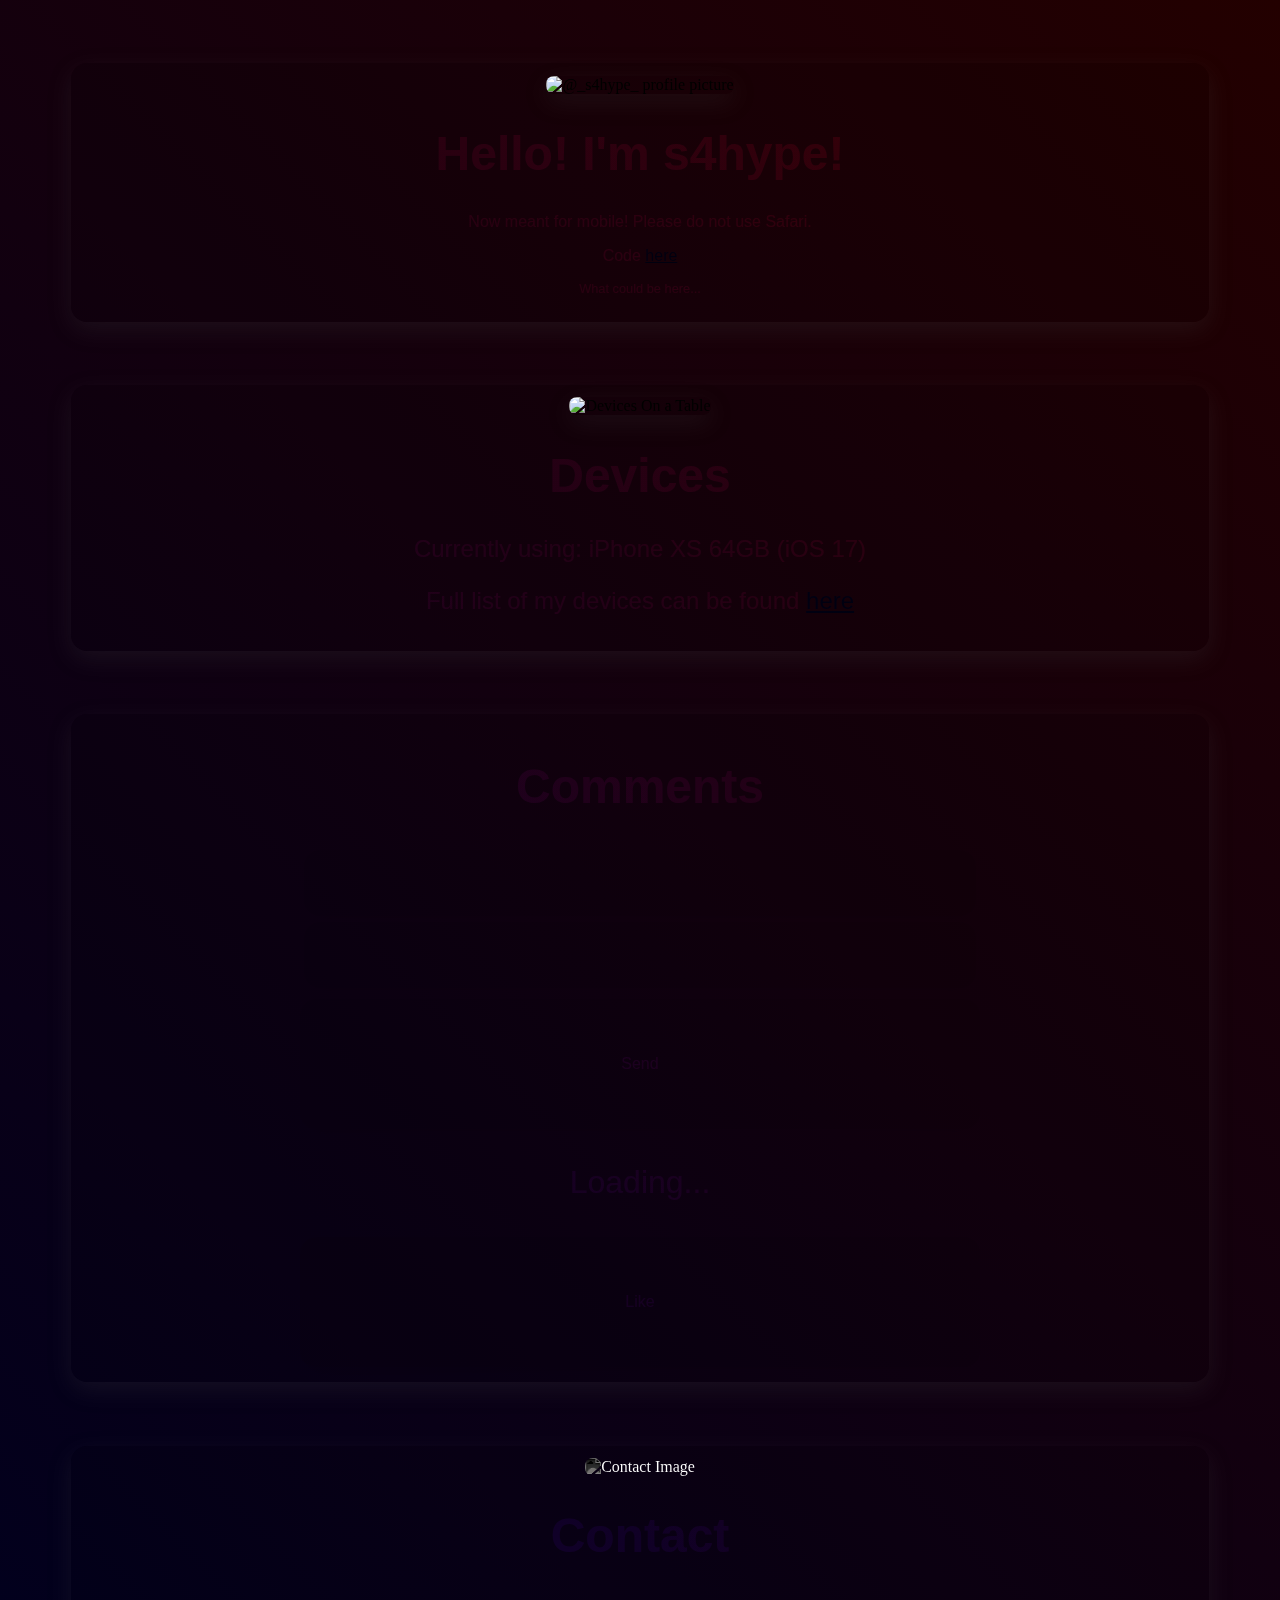
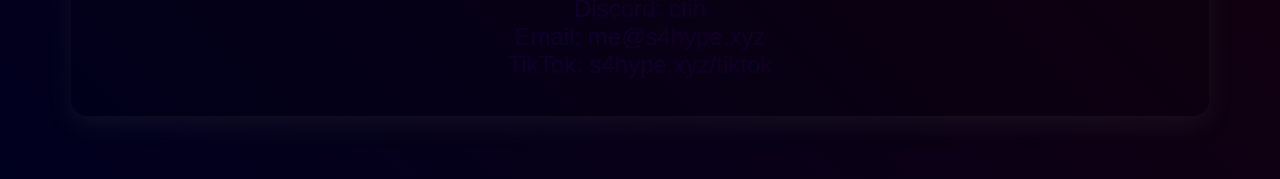
==== index.html @ f34f1f24 "Added website files" ====
<!DOCTYPE html>
<html land="en">
<head>
    <meta charset="UTF-8">
    <meta name="description" content="The official website for @_s4hype_">
    <meta name="keywords" content="s4hype, website, s4hype website">
    <meta name="author" content="@_s4hype_">
    <meta name="viewport" content="width=device-width, initial-scale=1.0">
    <title>s4hype</title>
    <link rel="stylesheet" href="styles.css">
    <script type="text/javascript" src="script.js"></script>
</head>

<body>
    <div class="wrapper-main">
        <div class="info card hoverable rise shadow" onclick="secret();">
            <img class="shadow" alt="@_s4hype_ profile picture" draggable="false" id="profilePicture" src="https://i.ibb.co/R7vtGCx/s4hype-profile.jpg">
            <h1 class="bigText important text">Hello! I'm s4hype!</h1>
            <p class="text">Now meant for mobile! Please do not use Safari.</p>
            <p class="text">Code <a target="_blank" href="https://codepen.io/ctih/pen/GRPOONK">here</a></p>
            <p id="secretP" style="font-size: 0.8rem;"class="text">What could be here...</p>
        </div>

        <div class="devices card hoverable rise shadow">
            <img class="shadow"alt="Devices On a Table"draggable="false" id="devicePicture" src="https://i.ibb.co/Vjyb0Zb/The-Best-Phones-to-buy-in-2023-our-top-10-list.jpg">
            <h1 class="bigText important text">Devices</h1>
            <p class="text description">Currently using: iPhone XS  64GB (iOS 17)</p>
            <p class="text description">Full list of my devices can be found <a target="_blank" href="https://pastebin.com/9zXUaZFA">here</a></p>
        </div>

        <div class="comments card hoverable rise shadow">
            <h1 id="commentInfo" class="text important bigText">Comments</h1>
            <div class="sendComments">
                <input id="username" class="text commentElement shadow hoverable"placeholder="Username">
                <input id="comment" class="text commentElement shadow hoverable"placeholder="Comment">
                <button onclick="sendComment(this);"style="margin-top:0.5rem;" id="send" class="commentElement text shadow hoverable">Send</button>
            </div>

            <div class="recieveComments">
                <p id="review" class="text important mediumText">Loading...</p>
                <button onclick="toggleComment(this);" id="like" class="commentElement text shadow hoverable">Like</button>
            </div>
        </div>

        <div class="contact card hoverable rise shadow">
            <img alt="Contact Image" draggable="false" id="contactPicture" src="contact.svg">
            <h1 class="bigText important text">Contact</h1>
            <pre id="contactText" class="text description">
                Discord: ctih
                Email: me@s4hype.xyz
                TikTok: s4hype.xyz/tiktok
            </pre>
        </div>
    </div>
</body>
---- styles.css ----
.card {
    border-radius: 1rem;
    padding: 1%;
    margin:5%;
    height: fit-content;
    background-color: rgba(0, 0, 0, 0.1);
}


.hoverable {
    transition: transform 0.3s ease, box-shadow 0.2s ease;
}

@media (hover: hover) {
    .hoverable:hover {
        box-shadow: rgba(100, 100, 111, 0.2) 0px 1rem 3rem 0px;
    }
    .rise:hover {
        transform: translateY(-1vh);
    }
    .card:hover {
        background-color: rgba(0, 0, 0, 0.15);
    }
  }

.shadow {
    box-shadow: rgba(73, 73, 77, 0.2) 0px 0.5rem 1.5rem 0px;
}

.text {
    mix-blend-mode: overlay; /*Why doesnt it just stay as the half opaque color????*/
    font-family: Arial, Helvetica, sans-serif;
    color:rgb(255, 255, 255);
}
.bigText {
    font-size: 3rem;
}

.mediumText {
    font-size: 2rem;
}

.smallText {
    font-size: 1.5rem;
}

.description {
    font-size: 1.5rem;
}

.wrapper-main {
    display: flexbox;
    align-items: center;
    text-align: center;
}

img {
    max-width: 50rem;
    border-radius: 0.5rem;
}


input {
    border-style: none;
    text-align: center;
    font-size: 1rem;
    width: 60%;
    height: 4rem;
    border-radius: 1rem;
}

button {
    border-style: none;
    border-radius: 1rem;
    box-sizing: content-box;
    width: 60%;
    height: 8rem;
    font-size: 1rem;
}

#contactPicture {
    width: 10rem;
    filter: invert(100%) sepia(0%) saturate(2%) hue-rotate(113deg) brightness(105%) contrast(101%);
}

.commentElement {
    margin: 0.2rem;
    background-color: rgba(0, 0, 0, 0.1);
}


#contactText {
    white-space: pre-line;
}

@media only screen and (max-width: 580px) {

    .bigText {
        font-size: 1.5rem;
    }
    .description {
        font-size: 0.75rem;
    }

    button {
        border-radius: 0.25rem;
        height: 2rem;
        font-size: 2rem;
    }
    input {
        border-radius: 0.25rem;
        height: 1rem;
        font-size: 4rem;
    }
  }
@media only screen and (max-width: 800px) {
    .bigText {
        font-size: 2rem;
    }
    .description {
        font-size: 1rem;
    }
    button {
        border-radius: 0.5rem;
        height: 4rem;
        font-size: 2rem
    }
    input {
        border-radius: 0.5rem;
        height: 2rem;
        font-size: 2rem;
    }
  }

@media only screen and (max-width: 1000px) {
    #devicePicture {
        width: 80%;
        height:80%;
    }

    #profilePicture {
        width: 80%;
        height:80%;
    }
    button {
        font-size: 1.5rem;
    }
    input {
        font-size: 1.5rem;
    }
  }

  body {
    background: linear-gradient(45deg, #00001f, #230000)
}
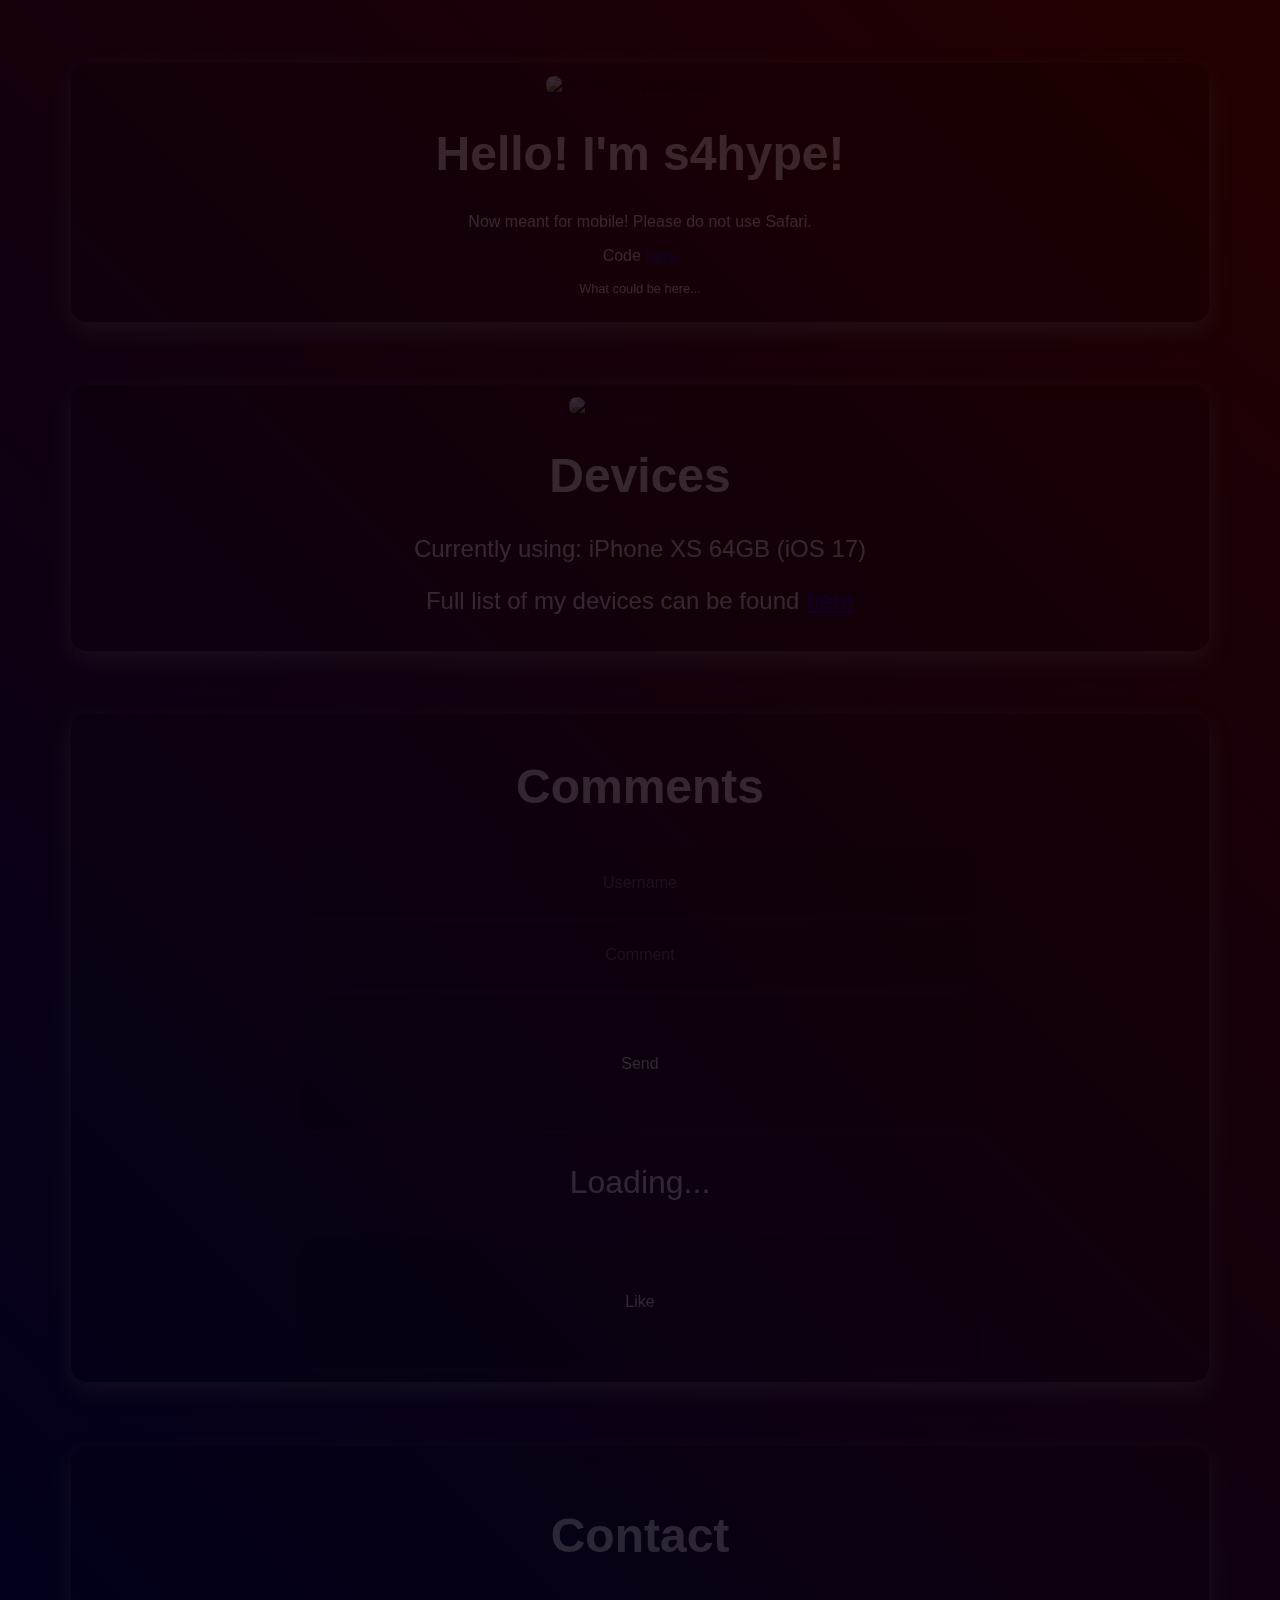
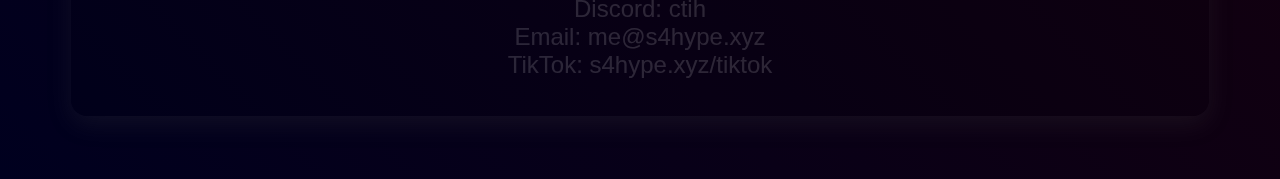
==== commit a16d6050: "Made the website more beautiful; added a gentle 'flashlight' effect to elements" ====
--- a/index.html
+++ b/index.html
@@ -11,9 +11,9 @@
     <script type="text/javascript" src="script.js"></script>
 </head>
 
-<body>
-    <div class="wrapper-main">
-        <div class="info card hoverable rise shadow" onclick="secret();">
+<body class="flash">
+    <div class="wrapper-main flash">
+        <div class="info card hoverable rise shadow flash" onclick="secret();">
             <img class="shadow" alt="@_s4hype_ profile picture" draggable="false" id="profilePicture" src="https://i.ibb.co/R7vtGCx/s4hype-profile.jpg">
             <h1 class="bigText important text">Hello! I'm s4hype!</h1>
             <p class="text">Now meant for mobile! Please do not use Safari.</p>
--- a/styles.css
+++ b/styles.css
@@ -22,18 +22,25 @@
         transform: translateY(-1vh);
     }
     .card:hover {
+        :is(button,img,svg,button,input,h1,p,pre) {
+            opacity:1;
+        }
         background-color: rgba(0, 0, 0, 0.15);
     }
+
   }
 
 .shadow {
     box-shadow: rgba(73, 73, 77, 0.2) 0px 0.5rem 1.5rem 0px;
 }
 
-.text {
-    mix-blend-mode: overlay; /*Why doesnt it just stay as the half opaque color????*/
+.text {  
     font-family: Arial, Helvetica, sans-serif;
     color:rgb(255, 255, 255);
+}
+:is(button,img,text,svg,button,input,h1,p,pre) {
+    opacity:0.15;
+    transition: opacity 0.3s ease;
 }
 .bigText {
     font-size: 3rem;
@@ -82,6 +89,7 @@
 }
 
 #contactPicture {
+    mix-blend-mode: overlay; 
     width: 10rem;
     filter: invert(100%) sepia(0%) saturate(2%) hue-rotate(113deg) brightness(105%) contrast(101%);
 }
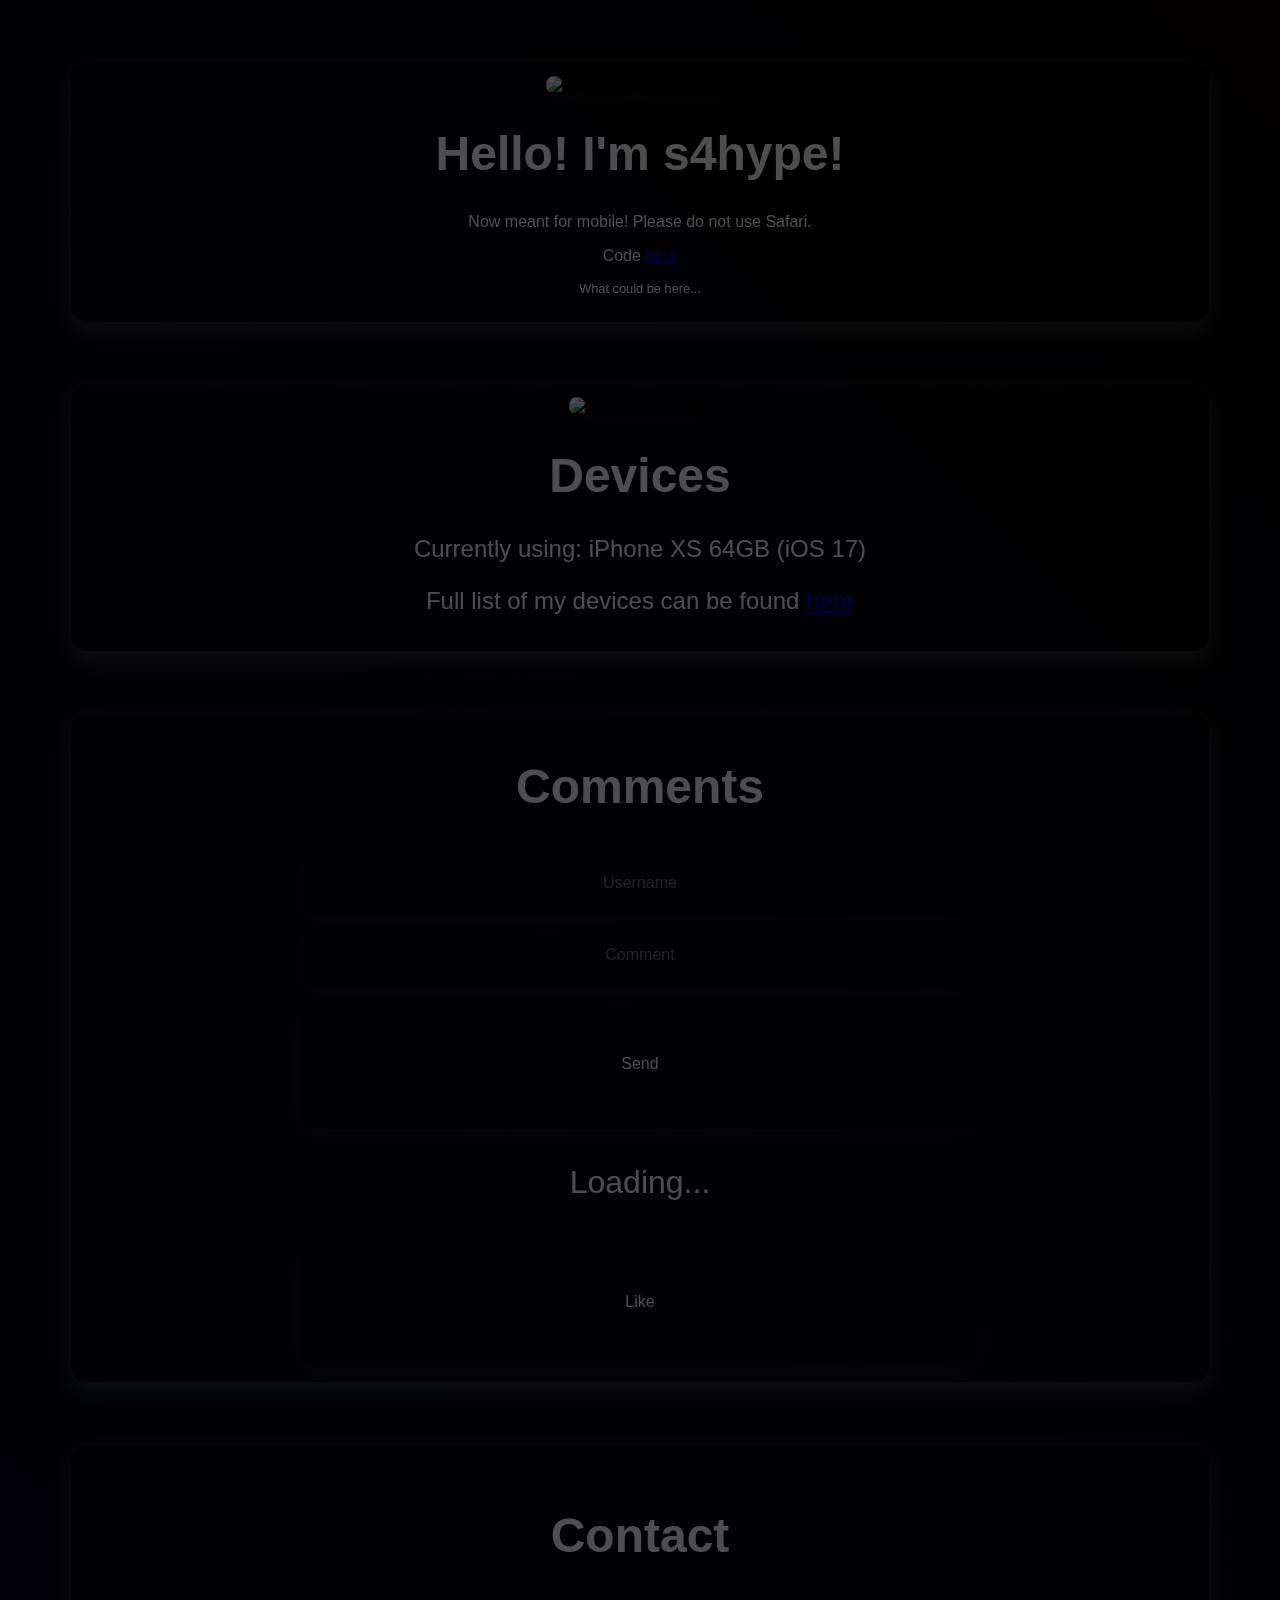
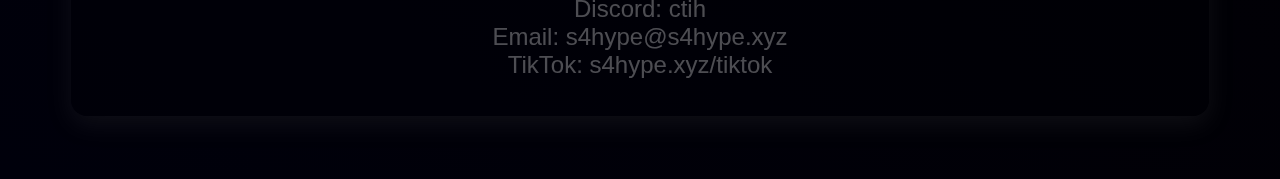
==== commit 03648b78: "Fixed a few things & added discord embed support" ====
--- a/index.html
+++ b/index.html
@@ -6,7 +6,13 @@
     <meta name="keywords" content="s4hype, website, s4hype website">
     <meta name="author" content="@_s4hype_">
     <meta name="viewport" content="width=device-width, initial-scale=1.0">
-    <title>s4hype</title>
+    <meta content="s4hype" property="og:title" />
+    <meta content="Official website for @_s4hype_ on TikTok" property="og:description" />
+    <meta content="https://s4hype.xyz" property="og:url" />
+    <meta content="https://i.ibb.co/R7vtGCx/s4hype-profile.jpg" property="og:image" />
+    <meta content="#89b8cd" data-react-helmet="true" name="theme-color" />
+    <title>Official s4hype website!</title>
+    <link rel="icon" type="image/x-icon" href="https://i.ibb.co/0fstN1Z/favicon-modified-1.png">
     <link rel="stylesheet" href="styles.css">
     <script type="text/javascript" src="script.js"></script>
 </head>
@@ -47,7 +53,7 @@
             <h1 class="bigText important text">Contact</h1>
             <pre id="contactText" class="text description">
                 Discord: ctih
-                Email: me@s4hype.xyz
+                Email: s4hype@s4hype.xyz
                 TikTok: s4hype.xyz/tiktok
             </pre>
         </div>
--- a/styles.css
+++ b/styles.css
@@ -1,4 +1,6 @@
-
+body {
+    background: #1c1c1c
+}
 
 
 .card {
@@ -15,6 +17,10 @@
 }
 
 @media (hover: hover) {
+    :is(button,img,text,svg,button,input,h1,p,pre) {
+        opacity:0.3;
+        transition: opacity 0.3s ease;
+    }
     .hoverable:hover {
         box-shadow: rgba(100, 100, 111, 0.2) 0px 1rem 3rem 0px;
     }
@@ -27,6 +33,9 @@
         }
         background-color: rgba(0, 0, 0, 0.15);
     }
+    body {
+        background: linear-gradient(45deg, #00000b, #020000)
+    }
 
   }
 
@@ -38,10 +47,7 @@
     font-family: Arial, Helvetica, sans-serif;
     color:rgb(255, 255, 255);
 }
-:is(button,img,text,svg,button,input,h1,p,pre) {
-    opacity:0.15;
-    transition: opacity 0.3s ease;
-}
+
 .bigText {
     font-size: 3rem;
 }
@@ -161,6 +167,3 @@
     }
   }
 
-  body {
-    background: linear-gradient(45deg, #00001f, #230000)
-}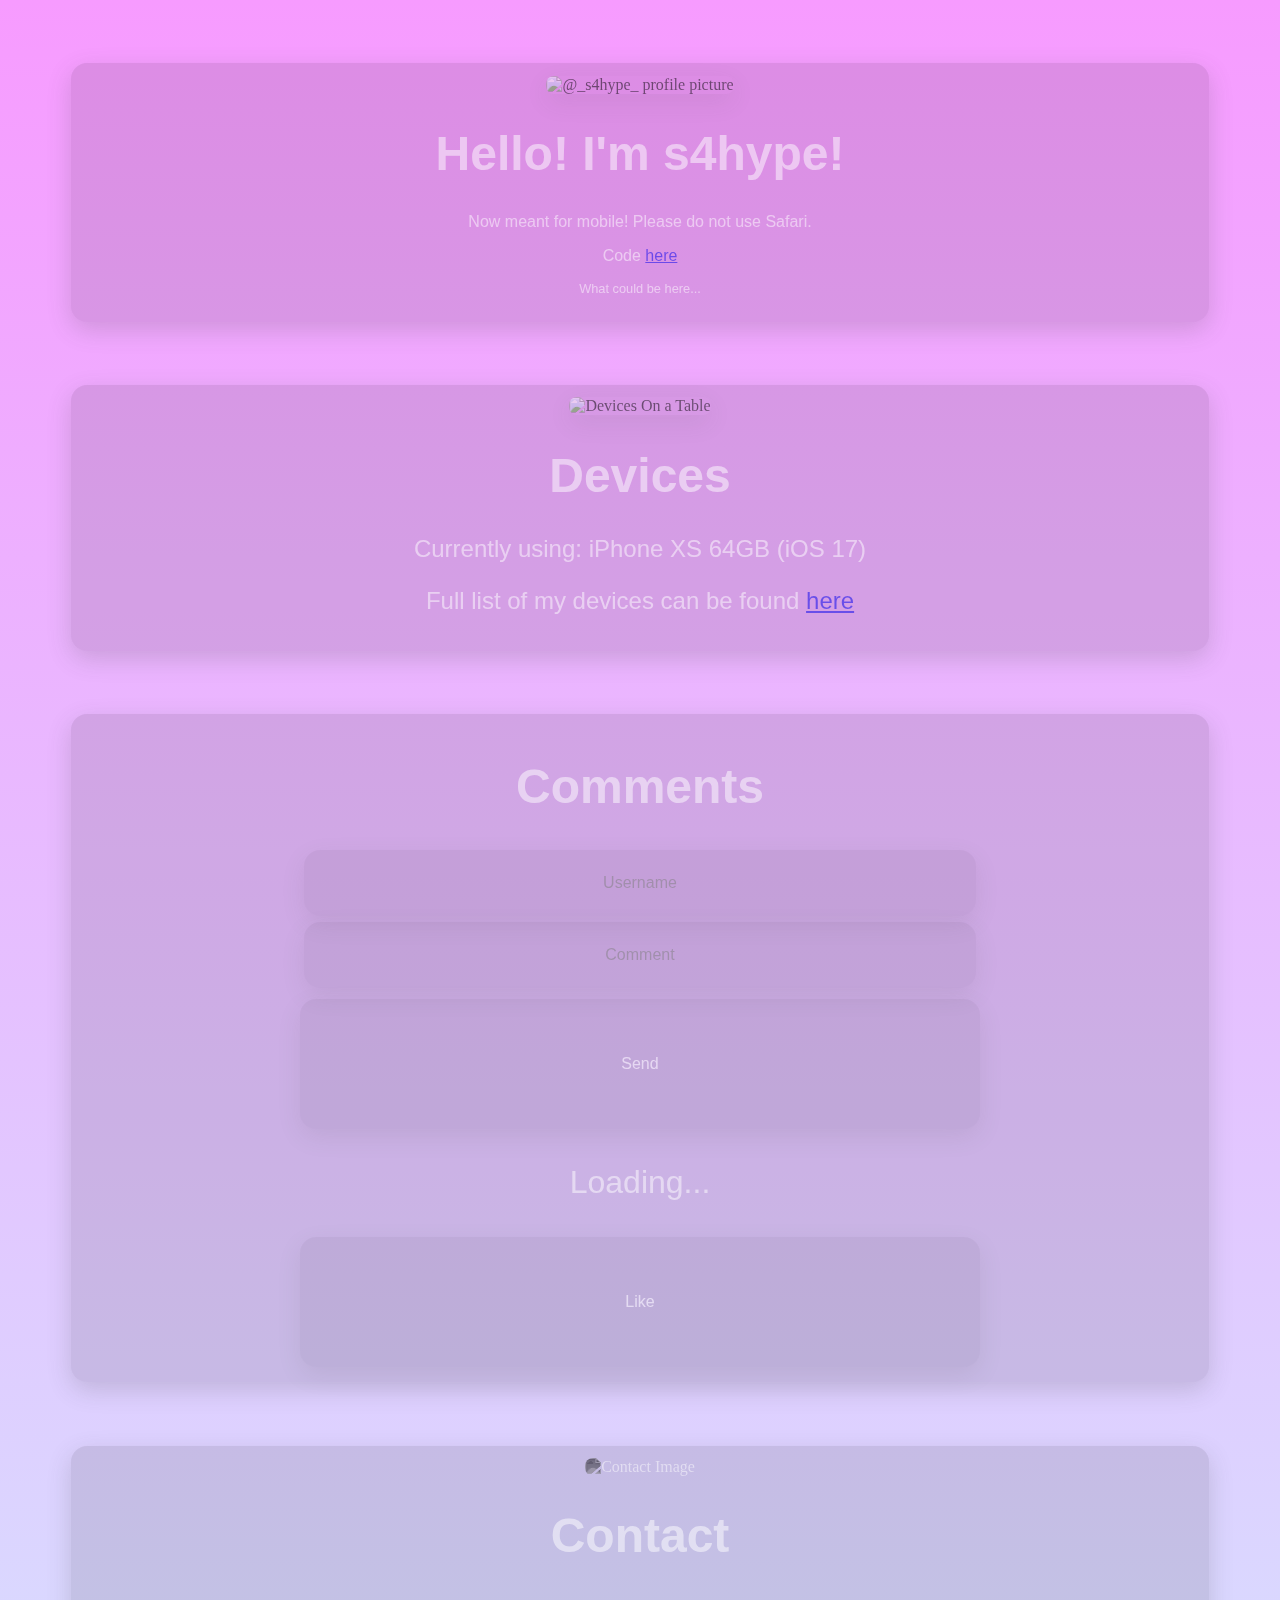
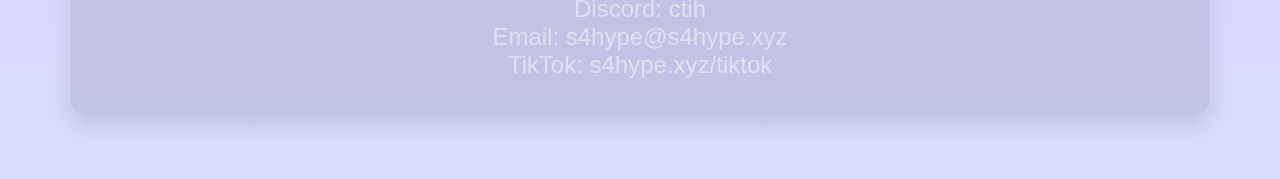
==== commit c0e9ad3d: "Testing a new color" ====
--- a/index.html
+++ b/index.html
@@ -13,7 +13,9 @@
     <meta content="#89b8cd" data-react-helmet="true" name="theme-color" />
     <title>Official s4hype website!</title>
     <link rel="icon" type="image/x-icon" href="https://i.ibb.co/0fstN1Z/favicon-modified-1.png">
+    <link rel="stylesheet" href="default.css">
     <link rel="stylesheet" href="styles.css">
+    <link rel="stylesheet" href="media.css">
     <script type="text/javascript" src="script.js"></script>
 </head>
 
--- a/default.css
+++ b/default.css
@@ -0,0 +1,23 @@
+img {
+    max-width: 50rem;
+    border-radius: 0.5rem;
+}
+
+
+input {
+    border-style: none;
+    text-align: center;
+    font-size: 1rem;
+    width: 60%;
+    height: 4rem;
+    border-radius: 1rem;
+}
+
+button {
+    border-style: none;
+    border-radius: 1rem;
+    box-sizing: content-box;
+    width: 60%;
+    height: 8rem;
+    font-size: 1rem;
+}--- a/styles.css
+++ b/styles.css
@@ -34,7 +34,7 @@
         background-color: rgba(0, 0, 0, 0.15);
     }
     body {
-        background: linear-gradient(45deg, #00000b, #020000)
+        background: linear-gradient(45deg, #000019, #090000)
     }
 
   }
@@ -95,7 +95,6 @@
 }
 
 #contactPicture {
-    mix-blend-mode: overlay; 
     width: 10rem;
     filter: invert(100%) sepia(0%) saturate(2%) hue-rotate(113deg) brightness(105%) contrast(101%);
 }
--- a/media.css
+++ b/media.css
@@ -0,0 +1,85 @@
+@media only screen and (max-width: 580px) {
+    .bigText {
+        font-size: 1.5rem;
+    }
+    .description {
+        font-size: 0.75rem;
+    }
+    button {
+        border-radius: 0.25rem;
+        height: 2rem;
+        font-size: 2rem;
+    }
+    input {
+        border-radius: 0.25rem;
+        height: 1rem;
+        font-size: 4rem;
+    }
+}
+
+@media only screen and (max-width: 800px) {
+    .bigText {
+        font-size: 2rem;
+    }
+    .description {
+        font-size: 1rem;
+    }
+    button {
+        border-radius: 0.5rem;
+        height: 4rem;
+        font-size: 2rem
+    }
+    input {
+        border-radius: 0.5rem;
+        height: 2rem;
+        font-size: 2rem;
+    }
+}
+
+@media only screen and (max-width: 1000px) {
+    #devicePicture {
+        width: 80%;
+        height:80%;
+    }
+
+    #profilePicture {
+        width: 80%;
+        height:80%;
+    }
+    button {
+        font-size: 1.5rem;
+    }
+    input {
+        font-size: 1.5rem;
+    }
+}
+
+@media (hover: hover) {
+    :is(button,img,text,svg,button,input,h1,p,pre) {
+        opacity:0.5;
+        transition: opacity 0.3s ease;
+    }
+    .hoverable:hover {
+        box-shadow: rgba(100, 100, 111, 0.2) 0px 1rem 3rem 0px;
+    }
+    .rise:hover {
+        transform: translateY(-1vh);
+    }
+    .card:hover {
+        :is(button,img,svg,button,input,h1,p,pre) {
+            opacity:0.9;
+        }
+        -webkit-transition: background-color 200ms linear;
+        -ms-transition: background-color 200ms linear;
+        transition: background-color 200ms linear, transform 0.3s ease, box-shadow 0.2s ease;
+        background-color: rgba(0, 0, 0, 0.15);
+    }
+    .card:not(:hover) {
+        -webkit-transition: background-color 200ms linear;
+        -ms-transition: background-color 200ms linear;
+        transition: background-color 200ms linear, transform 0.3s ease, box-shadow 0.2s ease;
+    }
+    body {
+        background: linear-gradient(0deg, rgb(215, 222, 255), #f79bff)
+    }
+ }
